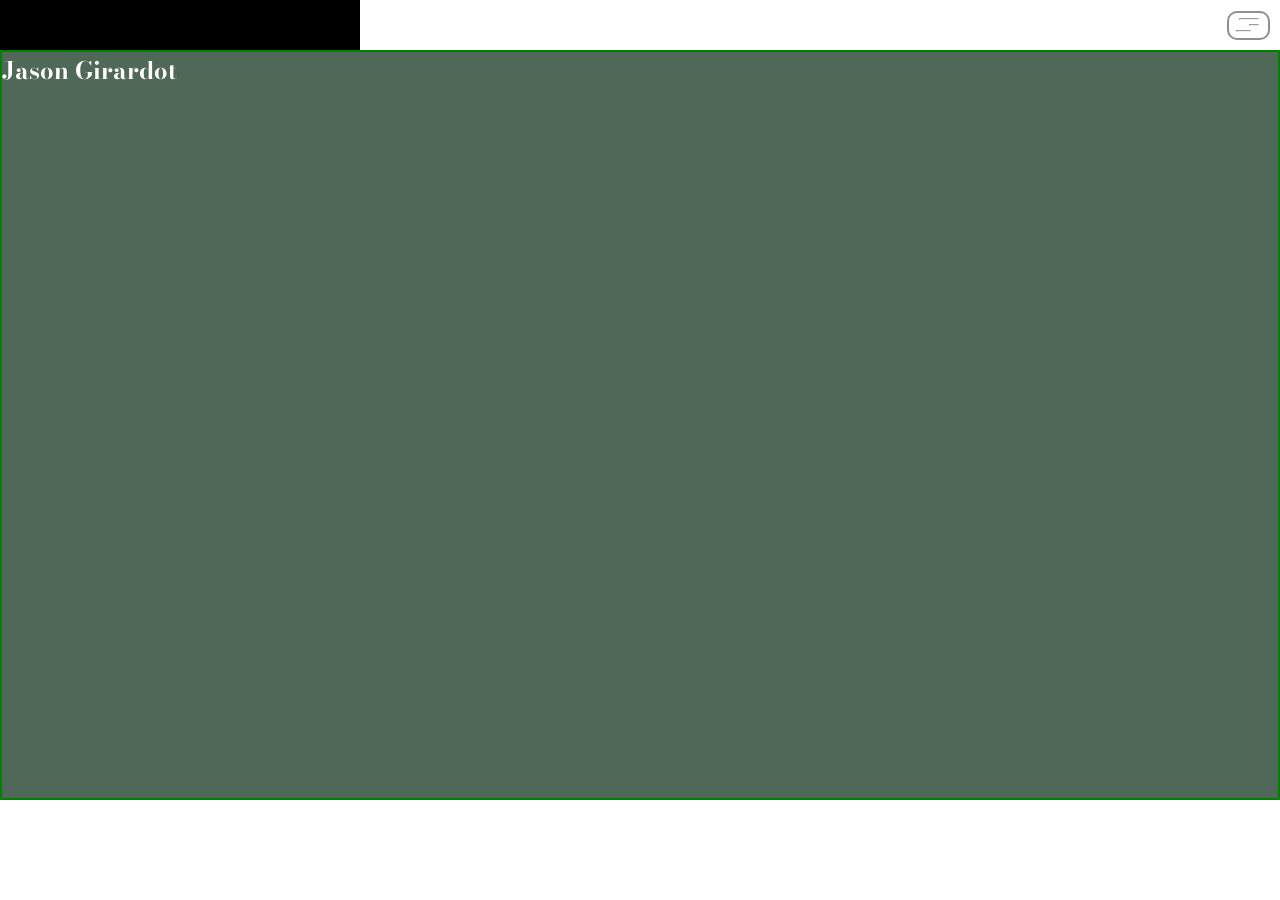
==== site_portfolio/index.html @ a97d3e36 "new repo" ====
<!DOCTYPE html>
<html lang="en">
<head>
    <meta charset="UTF-8">
    <meta http-equiv="X-UA-Compatible" content="IE=edge">
    <!-- <link rel="shortcut icon" href="favicon.ico" type="image/x-icon"> -->
    <meta name="viewport" content="width=device-width, initial-scale=1.0">
    <link rel="stylesheet" href="css/style.css">
    <title>CV Jason</title>
</head>
<body>
    <header>
        <div class="nav-bar">
            <div class="toggle">
                 <hr> 
                 <hr> 
                 <hr> 
            </div>
        </div>
        <!-- <div class="block_slide">
        <nav>

        </nav>
        </div> -->
    </header>
   
 <main>
    <section class="presentation">
       <div class="block-text">
        <h1>Jason Girardot</h1>
       </div>
    </section>  
    <section class="prqdev">

    </section>
    <section class="expnum">

    </section>
    <section class="exppro">

    </section>
    <section class="portfolio">

    </section>
    <section class="passion">
        
    </section>
</main>
</body>
</html>
---- site_portfolio/css/style.css ----
@import url('https://fonts.googleapis.com/css2?family=Bodoni+Moda:opsz@6..96&display=swap');

* 
{
    margin: 0;
    padding: 0;
    box-sizing: border-box;
}

/* body
{

} */
/* Haut de page */


.nav-bar
{
    content: "";
    border: 2px solid black;
    background: black;
    width: 360px;
    height: 50px;
    display: flex;
    justify-content: flex-end;
    align-items: center;
}
.nav-bar .toggle
{
    border: 2px solid rgb(143, 143, 143);
    width: 43px;
    height: 29px;
    border-radius: 10px;
    background: rgba(253, 253, 253, 0.342);
    position: absolute;
    z-index: 100;
    right: 10px; 
}


hr:nth-child(1)
{
  width: 20px;
  position: relative;
  top: 5px;
  left: 10px;
}

hr:nth-child(2)
{
  width: 15px;
  position: relative;
  top: 15px;
  left: 7px;
}


hr:nth-child(3)
{
  width: 10px;
  position: relative;
  top: 7px;
  left: 20px;
}

/*  mon plan principale */

.presentation
{
    border: 2px solid green;
    height: 750px;
    margin-top: 0px;
    background: #506857;
    color: white;
}
.presentation .block-text h1
{
    font-family: 'Bodoni Moda';
}
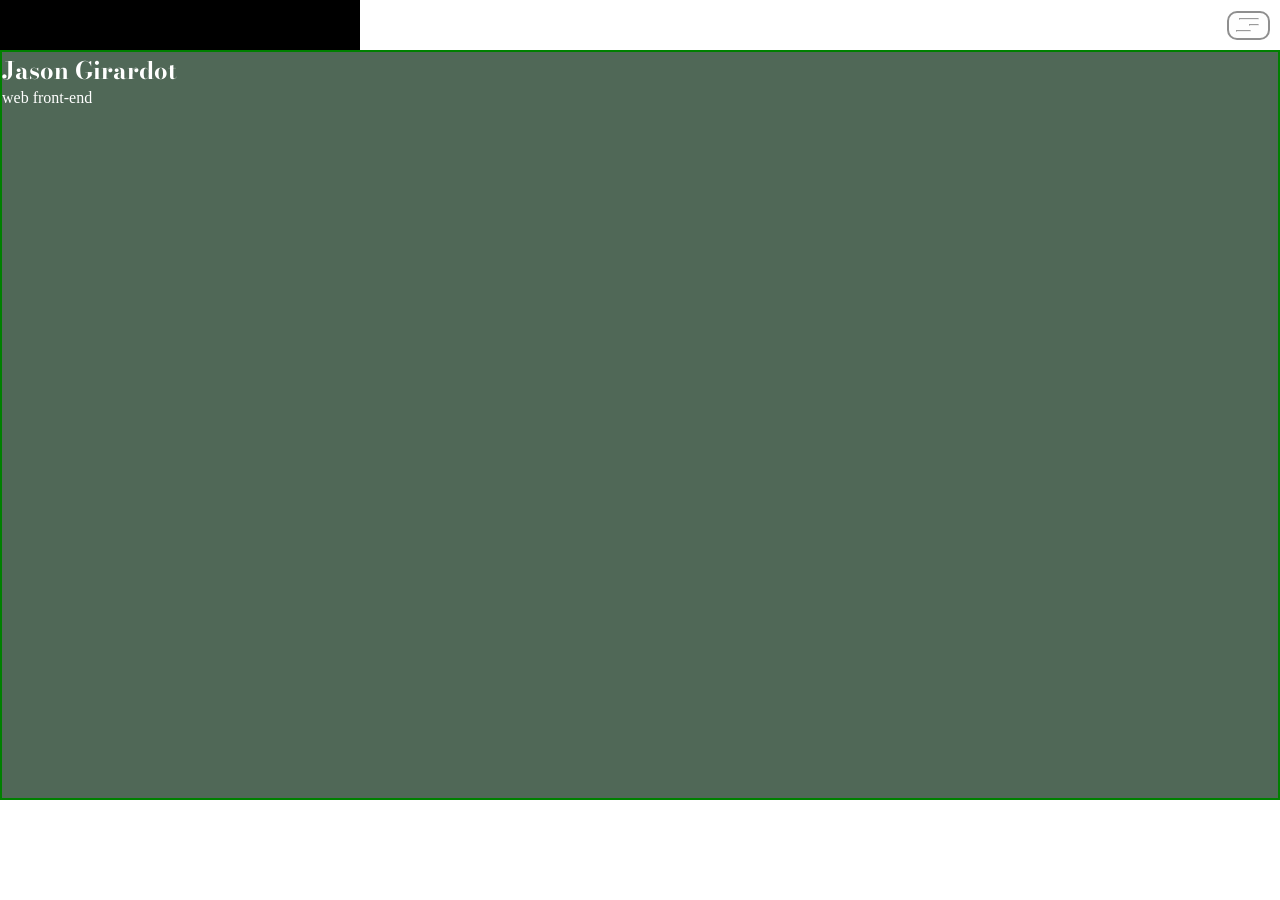
==== commit a2ae3ed6: "new repo" ====
--- a/site_portfolio/index.html
+++ b/site_portfolio/index.html
@@ -29,10 +29,8 @@
        <div class="block-text">
         <h1>Jason Girardot</h1>
        </div>
-    </section>  
+        <p> web front-end</p>
     <section class="prqdev">
-
-    </section>
     <section class="expnum">
 
     </section>
--- a/site_portfolio/css/style.css
+++ b/site_portfolio/css/style.css
@@ -1,5 +1,4 @@
 @import url('https://fonts.googleapis.com/css2?family=Bodoni+Moda:opsz@6..96&display=swap');
-
 * 
 {
     margin: 0;
@@ -72,8 +71,9 @@
     margin-top: 0px;
     background: #506857;
     color: white;
-}
+} 
+
 .presentation .block-text h1
 {
     font-family: 'Bodoni Moda';
-}+} 
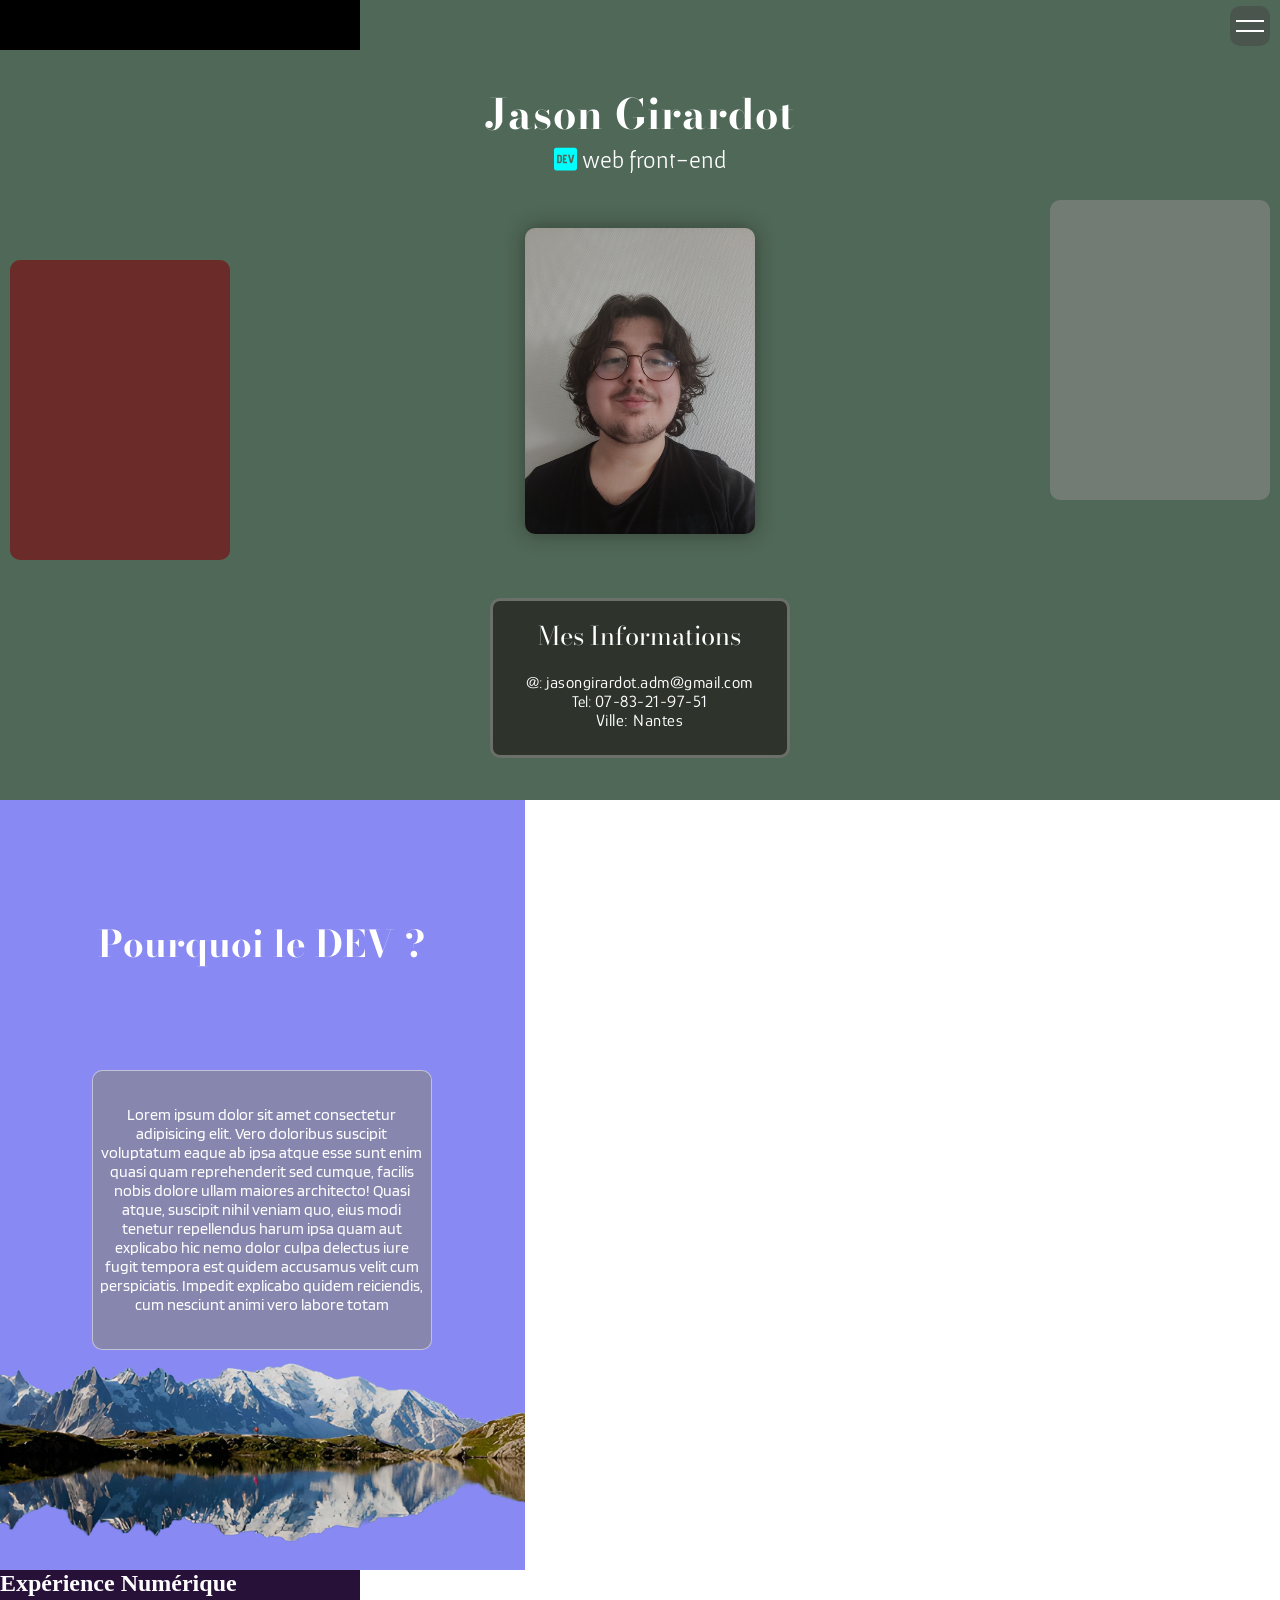
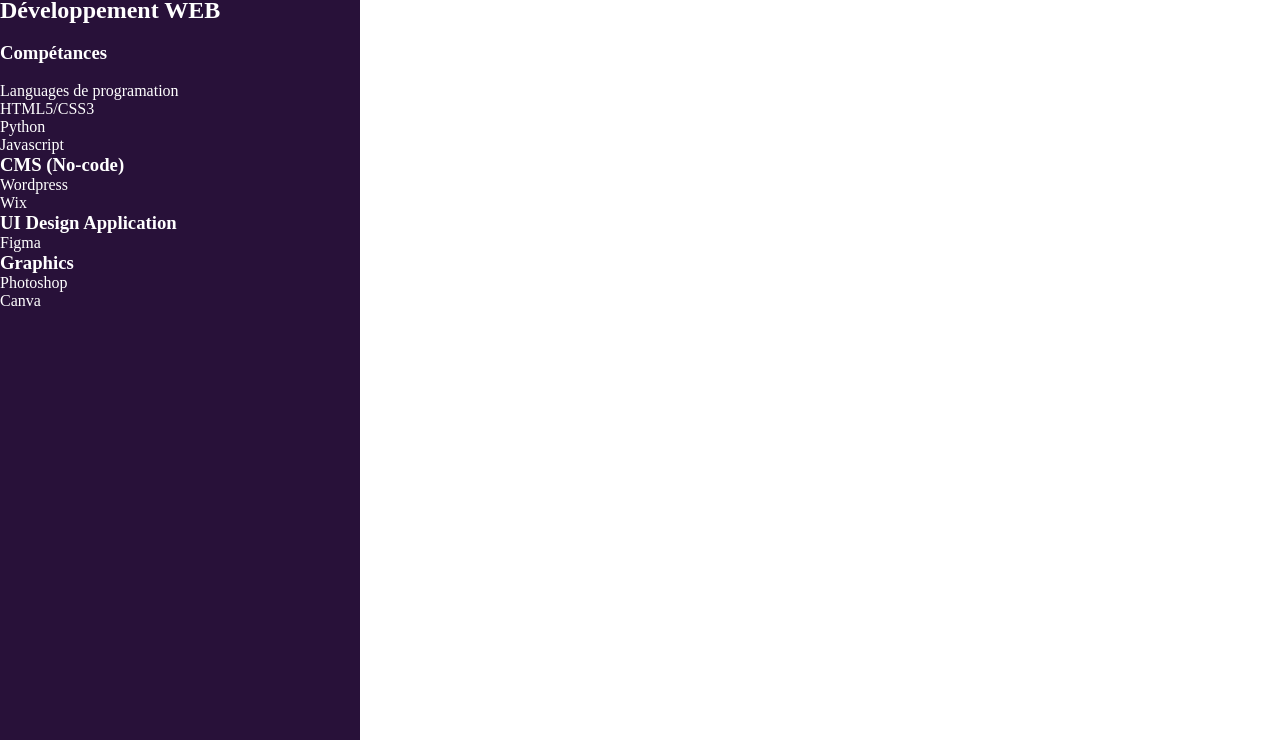
==== commit 5fa2c42f: "New repo" ====
--- a/site_portfolio/index.html
+++ b/site_portfolio/index.html
@@ -11,38 +11,116 @@
 <body>
     <header>
         <div class="nav-bar">
-            <div class="toggle">
-                 <hr> 
-                 <hr> 
-                 <hr> 
+            <div id="toggle"></div>
+            <div id="sidebar">
+                <ul>
+                    <li><a href="#prstn">Présentation</a></li>
+                    <li><a href="#prqd">Pourquoi le DEV ?</a></li>
+                    <li><a href="#expnd">Expérience Numérique/<br>Développement WEB</a></li>
+                    <li><a href="#exppro">Expérience Professionnelle</a></li>
+                    <li><a href="#porto">Portfolio</a></li>
+                    <li><a href="#pass">Mes Passions</a></li>
+                   
+                </ul>
             </div>
-        </div>
-        <!-- <div class="block_slide">
-        <nav>
-
-        </nav>
-        </div> -->
     </header>
    
- <main>
-    <section class="presentation">
-       <div class="block-text">
-        <h1>Jason Girardot</h1>
+  <main>
+   <section class="presentation" id="prstn">
+      <div class="block-text">
+        <h1 class="h1">Jason Girardot</h1>
+        <div class="sous-titre">
+        <img src="../site_portfolio/image/dev-brands.svg" /><p>web front-end</p>
+        </div>
+      </div>
+      <div class="img_profil">
+        <div class="bloc"></div>
+        <img src="image/IMG_20220331_101757.jpg">
+        <div class="bloc2"></div>
+    </div>
+      <div class="inf"><p>Pour plus d'information :</p><p class="btn_clique">Cliquez ici</p></div>
+      <div class="info">
+        <p class="information">Mes Informations</p><br />
+         <p>@: <a class="email" href="emailto : jasongirardot.adm@gmail.com">jasongirardot.adm@gmail.com</a> </p> 
+         <p>Tel: <a class="tel" href="tel: 0783219751">07-83-21-97-51</a></p>
+         <p class="ville">Ville: Nantes</p>
+      </div>
+   </section>
+
+    <section class="prqdev" id="prqd">
+          <div class="paysage">
+            <div class="montagne"><img src="image/zyro-image (1).png" alt="mountain"></div>
+          </div>
+          <div class="texte_prq">
+            <h1>Pourquoi le DEV ?</h1>
+             <div class="bloc_prq">
+                <p>Lorem ipsum dolor sit amet consectetur adipisicing elit.
+                     Vero doloribus suscipit voluptatum eaque ab ipsa atque esse sunt enim 
+                     quasi quam reprehenderit sed cumque, facilis nobis dolore ullam maiores 
+                     architecto! Quasi atque, suscipit nihil veniam quo, eius modi tenetur 
+                     repellendus harum ipsa quam aut explicabo hic nemo dolor culpa delectus 
+                     iure fugit tempora est quidem accusamus velit cum perspiciatis. 
+                     Impedit explicabo quidem reiciendis, cum nesciunt animi vero labore totam
+                     </p>
+             </div>
+          </div>
+    </section>
+
+    <section class="expnum" id="expnd">
+       <div class="bloc_titre">
+           <h1>Expérience Numérique Développement WEB</h1>
+       </div> <br>
+       <div class="competance">
+        <h3>Compétances</h3>
+        <br>
+          <div class="programmation">
+             <p>Languages de programation</p>
+               <ul>
+                <li>HTML5/CSS3</li>
+                <li>Python</li>
+                <li>Javascript</li>
+               </ul>
+          </div>
+          <div class="cms">
+            <h3>CMS (No-code)</h3>
+                <ul>
+                    <li>Wordpress</li>
+                    <li>Wix</li>
+                </ul>
+          </div>
+          <div class="design">
+            <h3>UI Design Application</h3>
+                <ul>
+                    <li>Figma</li>
+                </ul>
+          </div>
+          <div class="graphics">
+            <h3>Graphics</h3>
+              <ul>
+                <li>Photoshop</li>
+                <li>Canva</li>
+              </ul>
+          </div>
        </div>
-        <p> web front-end</p>
-    <section class="prqdev">
-    <section class="expnum">
+    </section>
+
+    <section class="exppro" id="exppro">
 
     </section>
-    <section class="exppro">
+
+    <section class="portfolio" id="porto">
 
     </section>
-    <section class="portfolio">
 
-    </section>
-    <section class="passion">
+    <section class="passion" id="pass">
         
     </section>
-</main>
+
+  </main>
+
+  <script src="/site_portfolio/Javascript/script.js"></script>
 </body>
-</html>+</html>
+
+
+
--- a/site_portfolio/css/style.css
+++ b/site_portfolio/css/style.css
@@ -1,5 +1,10 @@
 @import url('https://fonts.googleapis.com/css2?family=Bodoni+Moda:opsz@6..96&display=swap');
-* 
+@import url('https://fonts.googleapis.com/css2?family=Gafata&display=swap');
+@import url('https://fonts.googleapis.com/css2?family=Glory&display=swap');
+@import url('https://fonts.googleapis.com/css2?family=Blinker&display=swap');
+@import url('https://fonts.googleapis.com/css2?family=Poppins&display=swap');
+
+*
 {
     margin: 0;
     padding: 0;
@@ -15,6 +20,8 @@
 
 .nav-bar
 {
+  position: fixed;
+  z-index: 10000;
     content: "";
     border: 2px solid black;
     background: black;
@@ -24,56 +31,274 @@
     justify-content: flex-end;
     align-items: center;
 }
-.nav-bar .toggle
-{
-    border: 2px solid rgb(143, 143, 143);
-    width: 43px;
-    height: 29px;
+#toggle
+{
+    position: fixed;
+    top: 6px;
+    right: 10px;
+    width: 40px;
+    height: 40px;
+    background: #4747478a;
+    cursor: pointer;
+    display: flex;
+    justify-content: center;
+    align-items: center;
     border-radius: 10px;
-    background: rgba(253, 253, 253, 0.342);
+}
+#toggle::before
+{
+    content: '';
     position: absolute;
-    z-index: 100;
-    right: 10px; 
-}
-
-
-hr:nth-child(1)
-{
-  width: 20px;
-  position: relative;
-  top: 5px;
-  left: 10px;
-}
-
-hr:nth-child(2)
-{
-  width: 15px;
-  position: relative;
-  top: 15px;
-  left: 7px;
-}
-
-
-hr:nth-child(3)
-{
-  width: 10px;
-  position: relative;
-  top: 7px;
-  left: 20px;
-}
-
-/*  mon plan principale */
+    width: 28px;
+    height: 2px;
+    background: #fff;
+    transform: translateY(-5px);
+    transition: 0.2s;
+}
+#toggle::after
+{
+    content: '';
+    position: absolute;
+    width: 28px;
+    height: 2px;
+    background: #fff;
+    transform: translateY(5px);
+    transition: 0.2s;
+}
+#toggle.active::before
+{
+transform: translateY(0px) rotate(45deg);
+}
+#toggle.active::after
+{
+   transform: translateY(0px) rotate(-45deg); 
+}
+
+#sidebar
+{
+    position: fixed;
+    top: 50px;
+    left: -360px;
+    width: 360px;
+    height: 750px;
+    background: #000000d0;
+    backdrop-filter: blur(10px);
+    transition: 0.5s;
+}
+#sidebar.active
+{
+    left: 0px;
+}
+
+
+
+#sidebar ul
+{
+   position: relative;
+   margin-top: 50px;
+
+}
+#sidebar ul li
+{
+    list-style: none;
+    display: inline-block;
+    width: 100%;
+    padding: 10px 40px;
+}
+#sidebar ul li:hover
+{
+    background: #03a9f4;
+}
+#sidebar ul li a
+{
+    color: #fff;
+    text-decoration: none;
+    font-size: 1.5em;
+    letter-spacing: 2px;
+
+}
+
+/*  mon thème de présentation*/
 
 .presentation
 {
-    border: 2px solid green;
-    height: 750px;
+  
+    height: 800px;
     margin-top: 0px;
     background: #506857;
     color: white;
+    display: flex;
+    justify-content: center;
+    align-items: center;
+    flex-direction: column;
 } 
 
-.presentation .block-text h1
+.presentation .block-text .h1
 {
     font-family: 'Bodoni Moda';
-} +    font-size: 2.6em;
+    letter-spacing: 1px;
+} 
+
+
+.block-text
+{
+  margin-top: 40px;
+  margin-bottom: 55px;
+  
+}
+
+.sous-titre img{
+  width: 23px;
+  filter: invert(42%) sepia(93%) saturate(1352%) hue-rotate(100deg) brightness(10019%) contrast(11009%);
+  margin-right: 5px;
+}
+.sous-titre
+{
+  font-family: 'Gafata', sans-serif;
+  font-size: 1.5em;
+  display: flex;
+  align-items: center;
+  justify-content: center;
+}
+
+.inf
+{
+  display: none;
+}
+
+.img_profil img
+{
+  width: 230px; 
+  border-radius: 10px;
+  position: relative;
+  z-index: 100;
+  box-shadow: 0px 0px 20px rgba(24, 22, 22, 0.479);
+}
+
+.img_profil .bloc
+{
+  /* border: 10px solid white; */
+  content: "";
+  border-radius: 10px;
+  background: #712121d7 ;
+  position: absolute;
+  z-index: 10;
+  width: 220px;
+  height: 300px;
+  left: 10px;
+  top: 260px;
+  backdrop-filter: blur(10px);
+}
+
+.img_profil .bloc2
+{
+  /* border: 10px solid white; */
+  content: "";
+  border-radius: 10px;
+  background: #8d8d8d8f ;
+  position: absolute;
+  z-index: 10;
+  width: 220px;
+  height: 300px;
+  right: 10px;
+  top: 200px;
+  backdrop-filter: blur(10px);
+ 
+}
+
+.info{
+  font-family: 'Glory', sans-serif;
+  border: 3px solid rgba(255, 255, 255, 0.295);
+  border-radius: 10px;
+  position: relative;
+  background: rgba(20, 12, 12, 0.555);
+  text-align: center;
+  margin-top: 60px;
+  padding: 15px;
+  width: 300px;
+  height: 160px;
+  backdrop-filter: blur(10px);
+}
+
+.information
+{
+  font-family: 'Bodoni Moda';
+  font-size: 1.6em;
+}
+
+.email, .tel, .ville
+{
+   color: white;
+   text-decoration: none;
+   font-size: 1.05em;
+   letter-spacing: 0.5px;
+}
+
+
+/* 2ème  thème */
+
+.prqdev
+{
+  background: rgb(137, 137, 243);
+  color: white;
+  height: 770px;
+  position: absolute;
+  z-index: 1000;
+}
+
+.montagne img
+{
+  width: 100%;
+  height: 230px;
+  position: relative;
+  z-index: 100;
+  top: 530px;
+}
+
+.bloc_prq
+{
+  border: 1px groove rgba(255, 255, 255, 0.493);
+  border-radius: 10px;
+  background: #868686a1;
+  position: absolute;
+  top: 35%;
+  text-align: center;
+  z-index: 1000;
+  width: 340px;
+  height: 280px;
+  padding: 0 5px;
+  backdrop-filter: blur(2px);
+  display: flex;
+  justify-content: center;
+  align-items: center;
+  font-family: 'Blinker', sans-serif;
+}
+
+.texte_prq
+{
+  display: flex;
+  justify-content: center;
+  align-items: center;
+}
+.texte_prq h1
+{
+  position: absolute;
+  font-family: 'Bodoni Moda';
+  font-size: 2.3em;
+  top: 15%;
+}
+
+/*  Troisième thèmes */
+
+.expnum
+{
+  background: #281139;
+
+  color: white;
+  height: 770px;
+  width: 360px;
+  position: absolute;
+  top: 1570px;
+  z-index: 1000;
+}
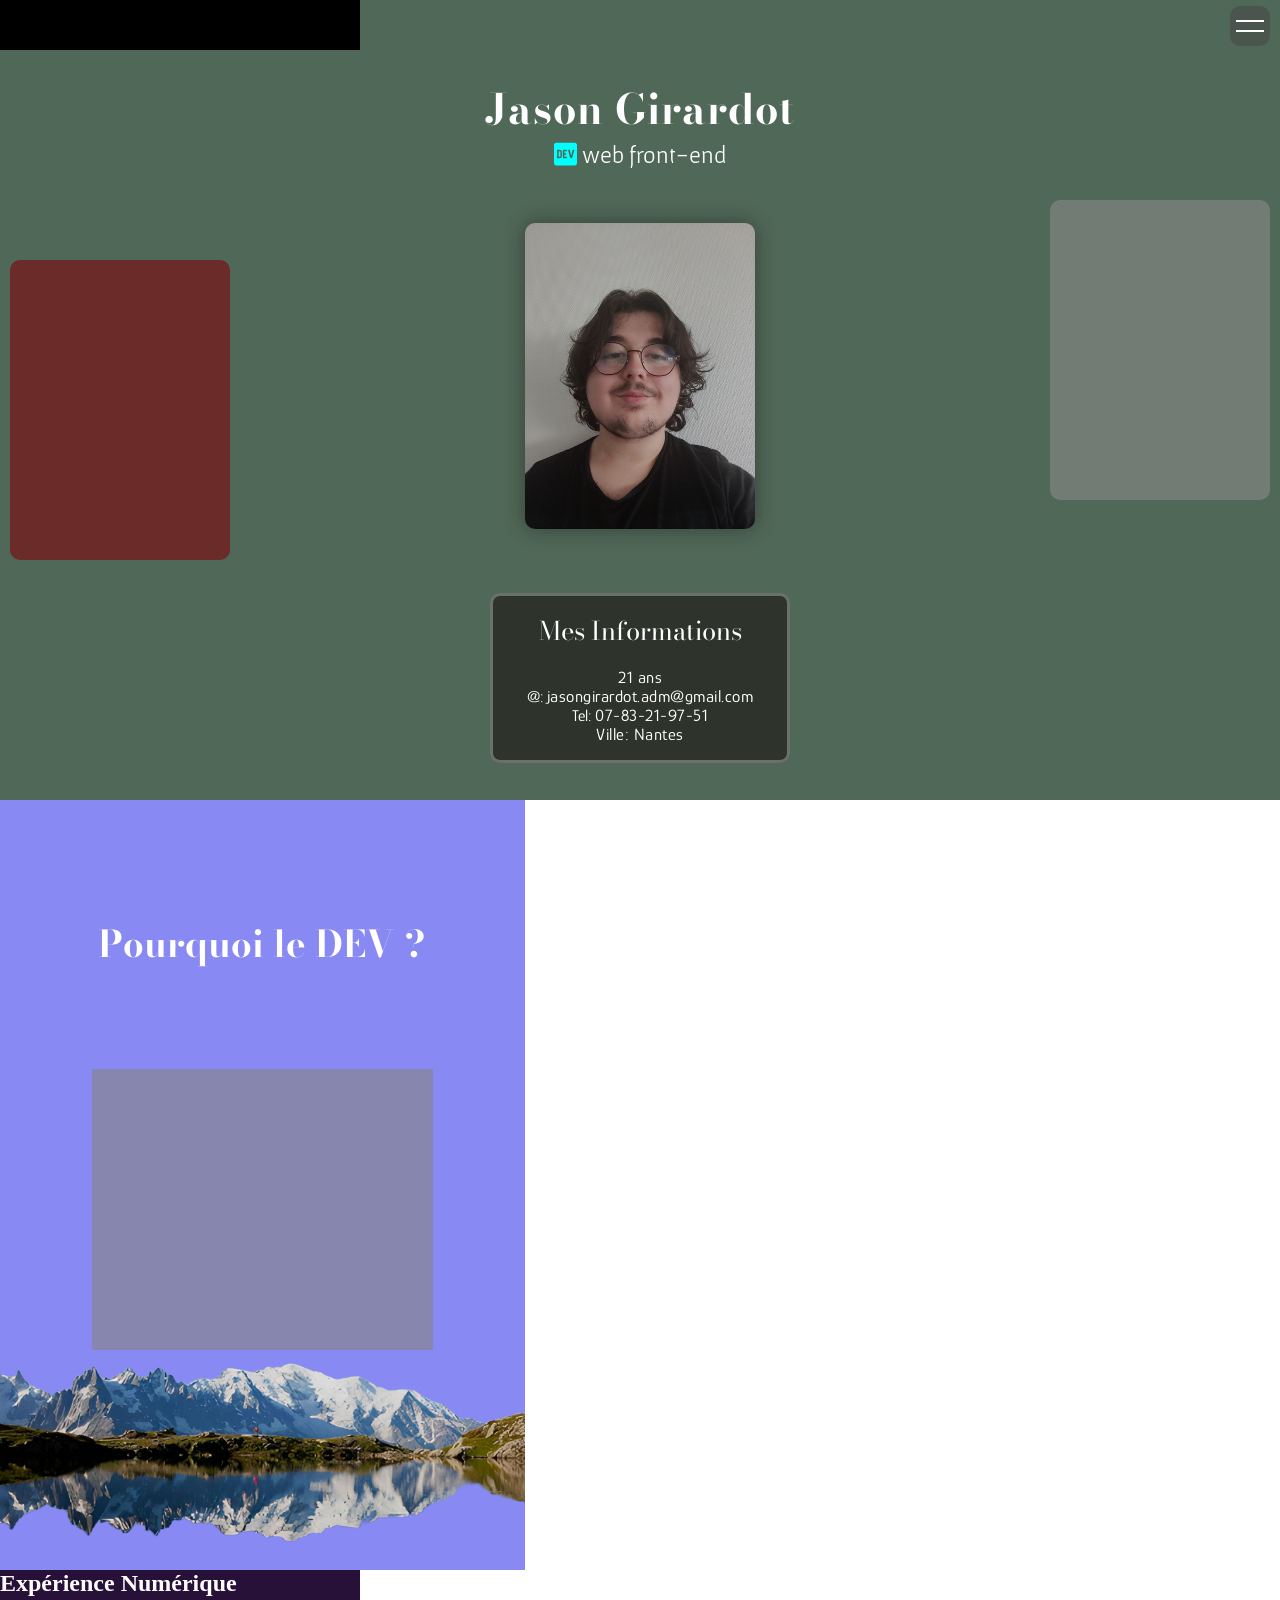
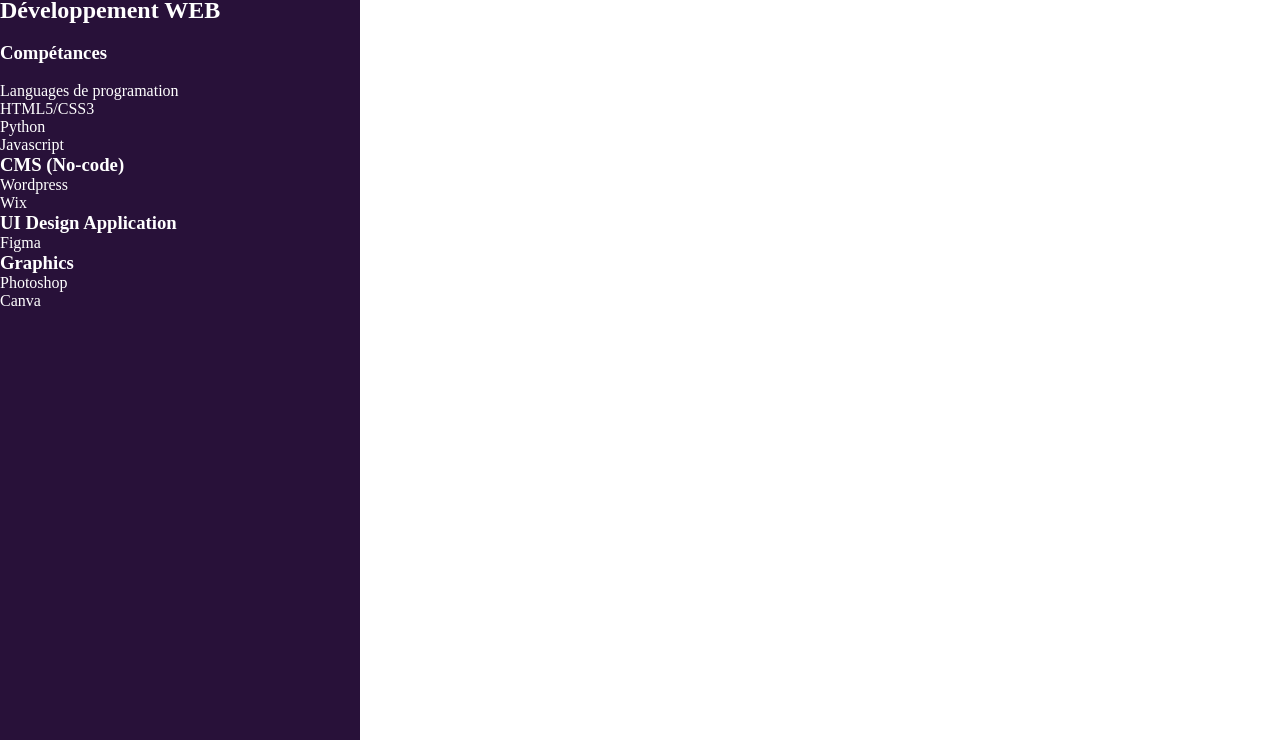
==== commit 502b2ec1: "new repo" ====
--- a/site_portfolio/index.html
+++ b/site_portfolio/index.html
@@ -41,9 +41,11 @@
       <div class="inf"><p>Pour plus d'information :</p><p class="btn_clique">Cliquez ici</p></div>
       <div class="info">
         <p class="information">Mes Informations</p><br />
+        <p class="age">21 ans</p>
          <p>@: <a class="email" href="emailto : jasongirardot.adm@gmail.com">jasongirardot.adm@gmail.com</a> </p> 
          <p>Tel: <a class="tel" href="tel: 0783219751">07-83-21-97-51</a></p>
          <p class="ville">Ville: Nantes</p>
+         
       </div>
    </section>
 
--- a/site_portfolio/css/style.css
+++ b/site_portfolio/css/style.css
@@ -217,7 +217,7 @@
   margin-top: 60px;
   padding: 15px;
   width: 300px;
-  height: 160px;
+  height: 170px;
   backdrop-filter: blur(10px);
 }
 
@@ -227,7 +227,7 @@
   font-size: 1.6em;
 }
 
-.email, .tel, .ville
+.age, .email, .tel, .ville
 {
    color: white;
    text-decoration: none;
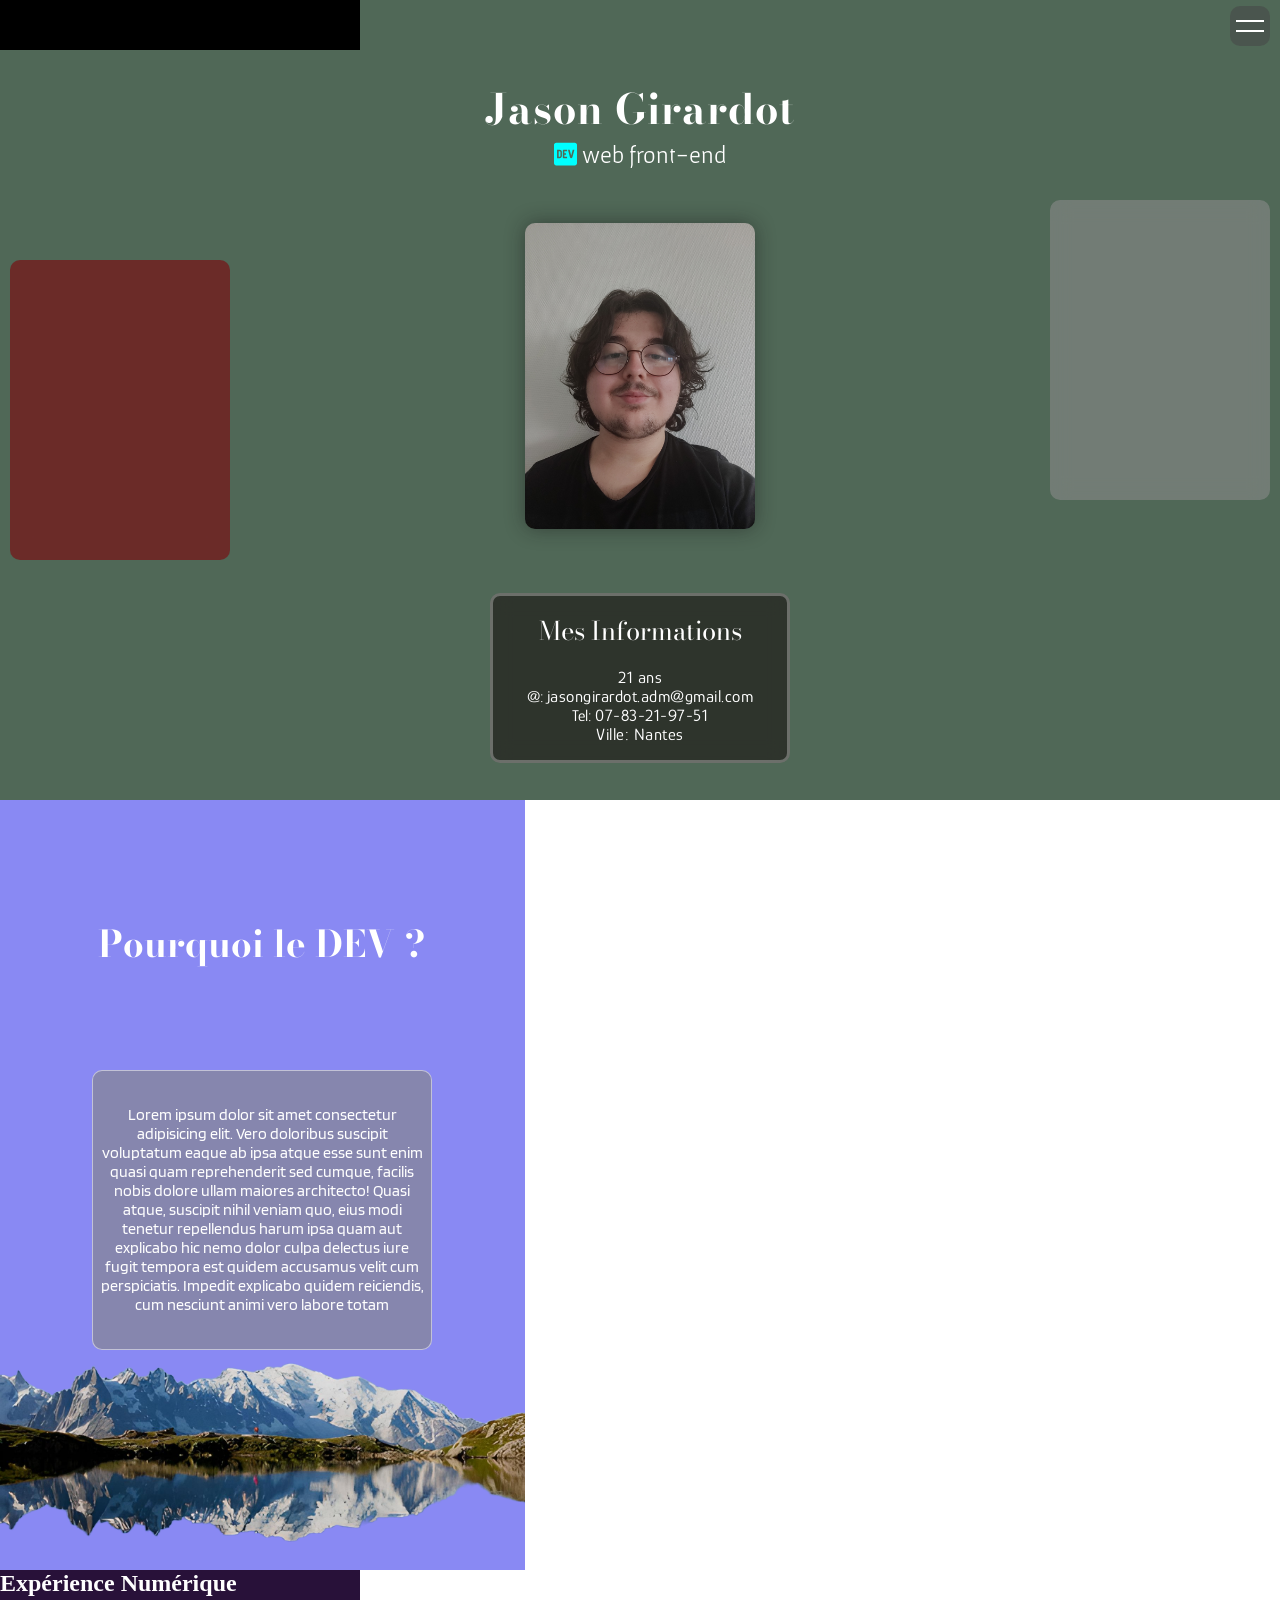
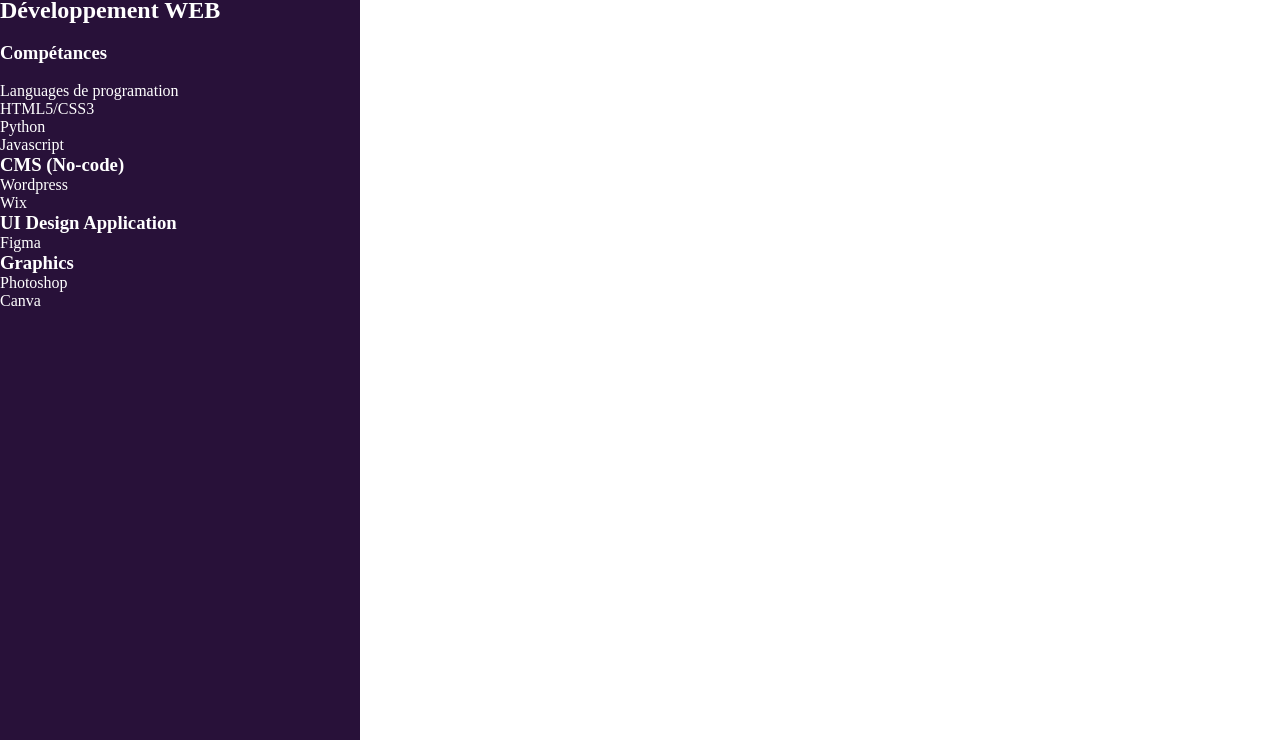
==== commit b3847a48: "new repo" ====
--- a/site_portfolio/index.html
+++ b/site_portfolio/index.html
@@ -120,7 +120,7 @@
 
   </main>
 
-  <script src="/site_portfolio/Javascript/script.js"></script>
+  <script src="/site_portfolio/javascript/script.js"></script>
 </body>
 </html>
 
